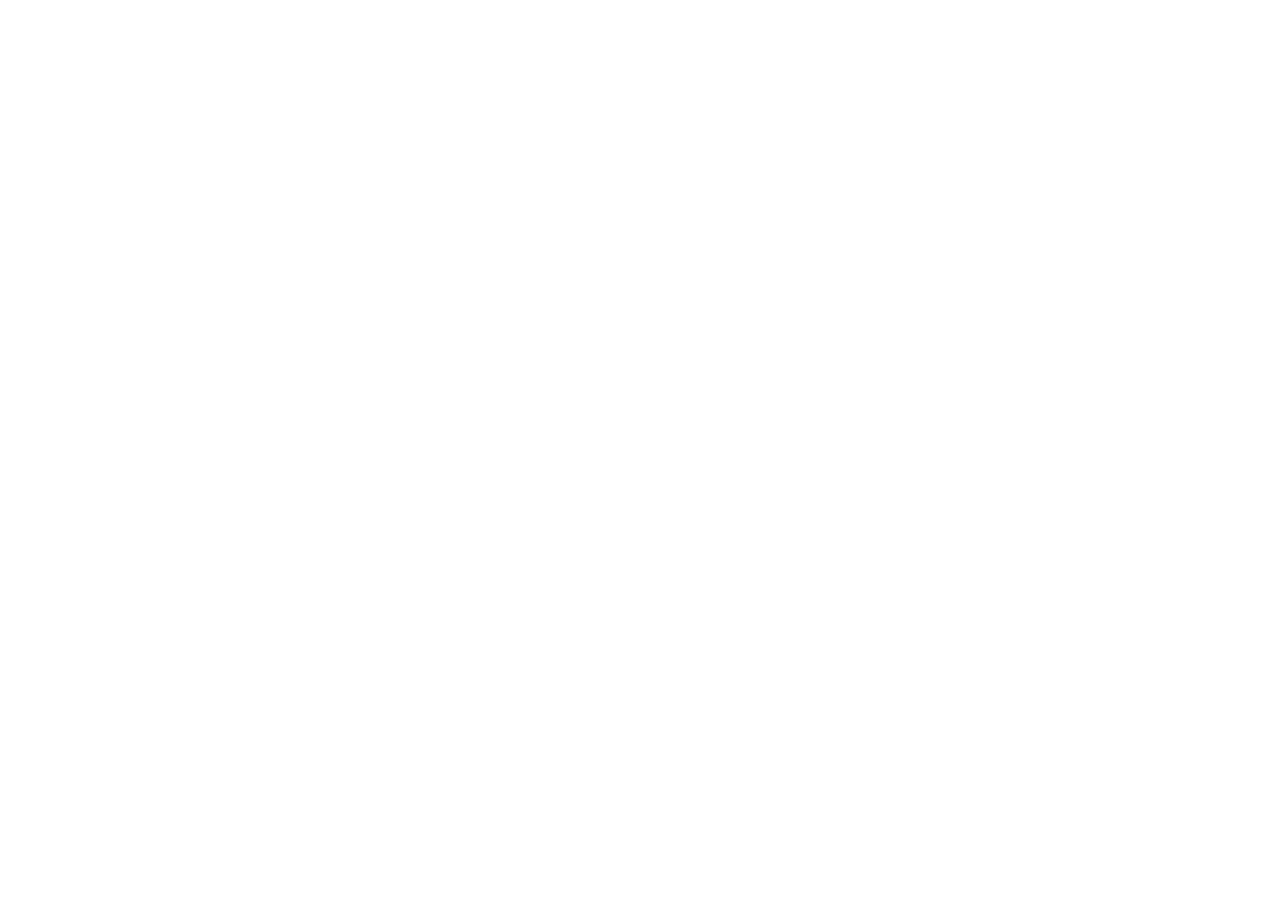
==== matricula.html @ d6cb69de "PROYECTO2" ====
<!DOCTYPE html>
<html lang="en">
<head>
    <meta charset="UTF-8">
    <meta http-equiv="X-UA-Compatible" content="IE=edge">
    <meta name="viewport" content="width=device-width, initial-scale=1.0">
    <title>Document</title>
</head>
<body>
    
</body>
</html>
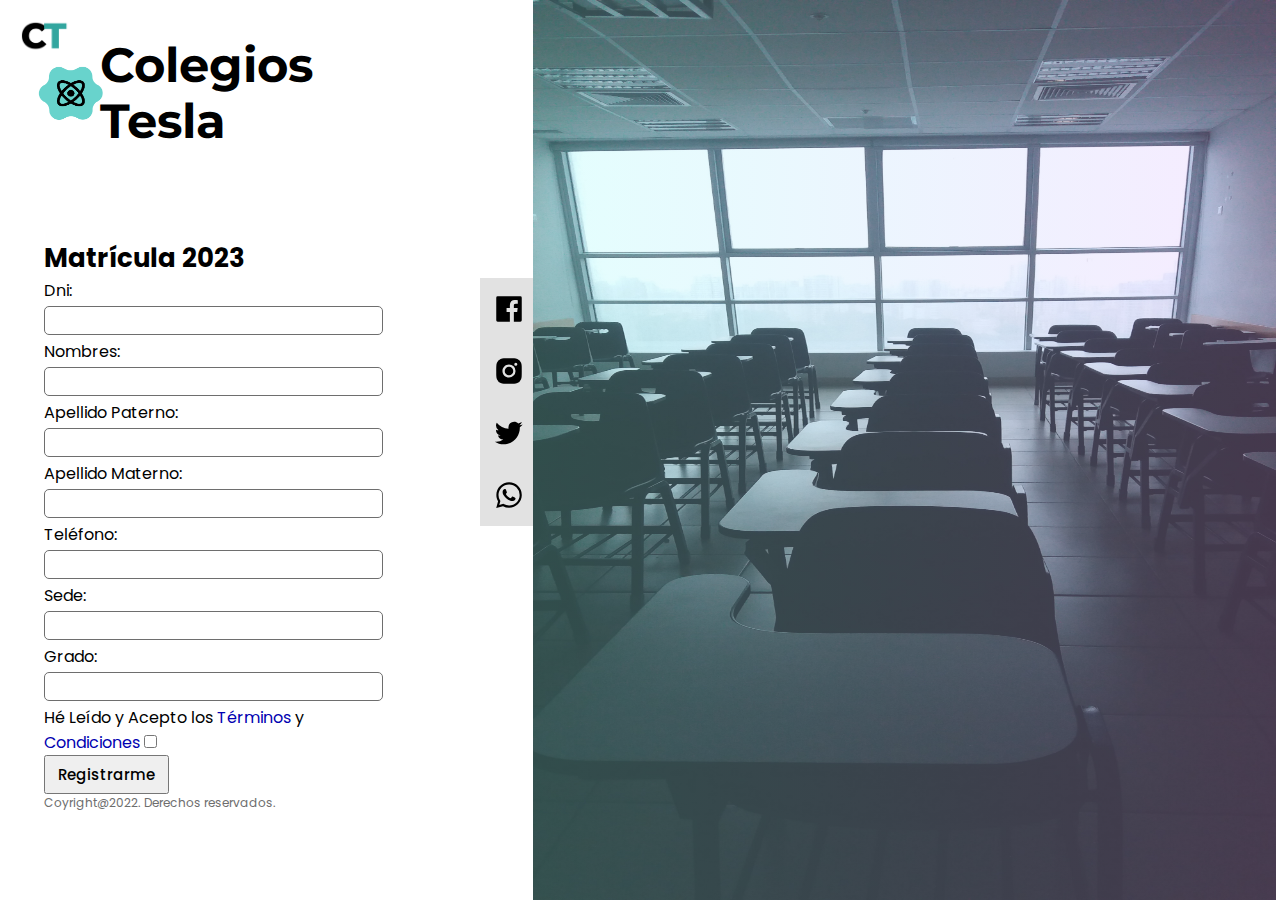
==== commit b4c77efc: "PROYECTO2" ====
--- a/matricula.html
+++ b/matricula.html
@@ -4,9 +4,73 @@
     <meta charset="UTF-8">
     <meta http-equiv="X-UA-Compatible" content="IE=edge">
     <meta name="viewport" content="width=device-width, initial-scale=1.0">
-    <title>Document</title>
+    <link rel="stylesheet" href="matricula.css">
+    <!--GOOGLE FONTS-->
+    <link rel="preconnect" href="https://fonts.googleapis.com">
+    <link rel="preconnect" href="https://fonts.gstatic.com" crossorigin>
+    <link href="https://fonts.googleapis.com/css2?family=Montserrat:ital,wght@1,300&family=Poppins:wght@500&display=swap" rel="stylesheet">
+    <link rel="preconnect" href="https://fonts.googleapis.com">
+    <link rel="preconnect" href="https://fonts.gstatic.com" crossorigin>
+    <link href="https://fonts.googleapis.com/css2?family=Montserrat:wght@800&display=swap" rel="stylesheet">
+    <link href="https://fonts.googleapis.com/css2?family=Poppins&display=swap" rel="stylesheet">
+    <link rel="stylesheet" href="matricula.css">
+    <link rel="stylesheet" href="querysindex.css">
+    <link href="https://fonts.googleapis.com/css2?family=Montserrat+Alternates:wght@100&family=Roboto:wght@100&display=swap" rel="stylesheet">
+    <link rel="stylesheet" href="querysmatricula.css">
+    <title>Matrícula</title>
 </head>
 <body>
-    
+    <div class="container">
+        <div class="logo">
+        <a href="index.html"><img src="img/CT.PNG" alt="" srcset=""></a>
+        </div>
+        <div class="logotesla">
+            <img src="img/logotesla.PNG" alt="">
+        </div>
+        <div class="titulo1">
+            <h2>Colegios</h2>
+        </div>
+        <div class="titulo2">
+            <h2> Tesla</h2>
+        </div>
+        <div class="datos">
+                <div class="form">
+                    <div class="formulario">
+                        <br><br>
+                        <h3>Matrícula 2023</h3>
+                        <div class="redes">
+                            <div class="elements">
+                            <img src="img/bxl-facebook-square.svg" alt="" srcset="">
+                            <img src="img/bxl-instagram-alt.svg" alt="" srcset="">
+                            <img src="img/bxl-twitter.svg" alt="">
+                            <img src="img/bxl-whatsapp.svg" alt="">
+                        </div>
+                        </div>
+                        <label for="Element1">Dni:</label>
+                        <input id="Element1" type="text">
+                        <label for="Element2">Nombres:</label>
+                        <input id="Element2" type="text">
+                        <label for="Element3">Apellido Paterno:</label>
+                        <input id="Element3" type="text">
+                        <label for="Element4">Apellido Materno:</label>
+                        <input id="Element4" type="text">
+                        <label for="Element5">Teléfono:</label>
+                        <input id="Element5" type="text">
+                        <label for="Element6">Sede:</label>
+                        <input id="Element6" type="text">
+                        <label for="Element7">Grado:</label>
+                        <input id="Element7" type="text">
+                        <p class="checktext">Hé Leído y Acepto los <span> Términos</span> y <span> Condiciones</span></p>
+                        <input id="Element8" type="checkbox">
+                        <br>
+                        <button>Registrarme</button>
+                        <p class="copy">Coyright@2022. Derechos reservados.</p>
+                    </div>
+                </div>
+        </div>
+        <div class="fondo">
+
+        </div>
+    </div>
 </body>
 </html>--- a/matricula.css
+++ b/matricula.css
@@ -0,0 +1,123 @@
+*{
+    margin: auto;
+}
+a{
+    text-decoration: none;
+    color: black;
+}
+.container{
+    height: 100%;
+    width: 100%;
+    display: grid;
+    grid-template-columns: repeat(12,1fr);
+    grid-template-rows: repeat(12,1fr);
+}
+.datos{
+    grid-column: 1/6;
+    grid-row: 1/13;
+    text-align: center;
+    position: relative;
+}
+.fondo {
+    margin: 0;
+    padding: 0;
+    width: 58vw;
+    height: 100vh;
+    grid-column: 6/13;
+    grid-row: 1/13;
+    background: url(img/ruben-rodriguez-IXTvnOOSTyU-unsplash.jpg);
+    background-repeat: no-repeat;
+    background-size: cover;
+    background-size: 100% 100%;
+    background-position: center;
+    
+    overflow: hidden;
+}
+.fondo:before{
+    content: "";
+    width: 58%;
+    min-height: 100vh;
+    position: absolute;
+    background: linear-gradient(90deg, rgb(162, 255, 250), rgb(227, 185, 255));
+    opacity: .3;
+}
+.form{
+    display: grid;
+    grid-template-columns: repeat(12,1fr);
+}
+.formulario {
+    grid-column: 2/6;
+    text-align: left;
+    padding-top: 100px;
+    font-family: 'Poppins', sans-serif;
+}
+.formulario h3{
+    font-family: 'Poppins', sans-serif;
+    font-size: 26px
+}
+.formulario span{
+    color: rgb(1, 1, 177);
+}
+.formulario button{
+    padding: 6px 12px;
+    font-family: 'Poppins', sans-serif;
+    font-size: 15px;
+    font-weight: 500;
+}
+input{
+    padding: 6px 80px;
+    border-radius: 5px;
+    border: solid 1px rgb(110, 110, 110);
+    margin-bottom: 4px;
+    margin-top: 3px;
+}
+.checktext{
+    display: inline;
+}
+.logo img{
+    width: 50px;
+    position: absolute;
+    top: 20px;
+    left: 20px;
+}
+.logotesla img{
+    width: 66px;
+    padding-left: 8px;
+}
+.logotesla{
+    position: absolute;
+    top: 61px;
+    left: 30px;
+}
+.titulo1{
+    font-size:32px;
+    position: absolute;
+    top: 36px;
+    left: 100px;
+    font-family: 'Montserrat', sans-serif;
+}
+.titulo2{
+    font-size:32px;
+    position: absolute;
+    top: 92px;
+    left: 100px;
+    font-family: 'Montserrat', sans-serif;
+}
+.copy{
+    font-size: 12px;
+    color: rgb(110, 110, 110);
+}
+.redes {
+    width: 10%;
+    position: absolute;
+     min-width: 20px;
+     min-height: 100px;
+     background-color: #E2E2E2;
+     right: 0;
+ }
+.elements img{
+    width: 34px;
+    display: block;
+    padding: 14px 12px;
+    padding-right: 30px;
+}--- a/matricula.css
+++ b/matricula.css
@@ -0,0 +1,123 @@
+*{
+    margin: auto;
+}
+a{
+    text-decoration: none;
+    color: black;
+}
+.container{
+    height: 100%;
+    width: 100%;
+    display: grid;
+    grid-template-columns: repeat(12,1fr);
+    grid-template-rows: repeat(12,1fr);
+}
+.datos{
+    grid-column: 1/6;
+    grid-row: 1/13;
+    text-align: center;
+    position: relative;
+}
+.fondo {
+    margin: 0;
+    padding: 0;
+    width: 58vw;
+    height: 100vh;
+    grid-column: 6/13;
+    grid-row: 1/13;
+    background: url(img/ruben-rodriguez-IXTvnOOSTyU-unsplash.jpg);
+    background-repeat: no-repeat;
+    background-size: cover;
+    background-size: 100% 100%;
+    background-position: center;
+    
+    overflow: hidden;
+}
+.fondo:before{
+    content: "";
+    width: 58%;
+    min-height: 100vh;
+    position: absolute;
+    background: linear-gradient(90deg, rgb(162, 255, 250), rgb(227, 185, 255));
+    opacity: .3;
+}
+.form{
+    display: grid;
+    grid-template-columns: repeat(12,1fr);
+}
+.formulario {
+    grid-column: 2/6;
+    text-align: left;
+    padding-top: 100px;
+    font-family: 'Poppins', sans-serif;
+}
+.formulario h3{
+    font-family: 'Poppins', sans-serif;
+    font-size: 26px
+}
+.formulario span{
+    color: rgb(1, 1, 177);
+}
+.formulario button{
+    padding: 6px 12px;
+    font-family: 'Poppins', sans-serif;
+    font-size: 15px;
+    font-weight: 500;
+}
+input{
+    padding: 6px 80px;
+    border-radius: 5px;
+    border: solid 1px rgb(110, 110, 110);
+    margin-bottom: 4px;
+    margin-top: 3px;
+}
+.checktext{
+    display: inline;
+}
+.logo img{
+    width: 50px;
+    position: absolute;
+    top: 20px;
+    left: 20px;
+}
+.logotesla img{
+    width: 66px;
+    padding-left: 8px;
+}
+.logotesla{
+    position: absolute;
+    top: 61px;
+    left: 30px;
+}
+.titulo1{
+    font-size:32px;
+    position: absolute;
+    top: 36px;
+    left: 100px;
+    font-family: 'Montserrat', sans-serif;
+}
+.titulo2{
+    font-size:32px;
+    position: absolute;
+    top: 92px;
+    left: 100px;
+    font-family: 'Montserrat', sans-serif;
+}
+.copy{
+    font-size: 12px;
+    color: rgb(110, 110, 110);
+}
+.redes {
+    width: 10%;
+    position: absolute;
+     min-width: 20px;
+     min-height: 100px;
+     background-color: #E2E2E2;
+     right: 0;
+ }
+.elements img{
+    width: 34px;
+    display: block;
+    padding: 14px 12px;
+    padding-right: 30px;
+}--- a/querysindex.css
+++ b/querysindex.css
@@ -0,0 +1,149 @@
+@media only screen and (max-width:1070px){
+
+    .imagen1{
+        display: block;
+        padding: 0px 20px;
+        margin-bottom: -4px;
+        padding-left: 100px;
+    }
+    .redes{
+        display: none;
+    }
+
+}
+@media only screen and (max-width:860px){
+    .items{
+        display: block;
+        
+    }
+    .chicamain{
+        width: 100%;
+    }
+    .ofrecemos{
+        text-align: center;
+    }
+    .menu-ofrecemos{
+        display: block;
+        background: #E2E2E2;
+        width: 100%;
+        text-align: center;
+        padding-bottom: 10px;
+    }
+    .menu-ofrecemos p{
+        background: #E2E2E2;
+        padding-bottom: 6px;
+    }
+    .ofrecemos-dos{
+        display: none
+    }
+    .matricula{
+        display: block;
+        
+    }
+    .matricula1{
+        text-align: center;
+    }
+    .matricula1 img{
+        width: 400px;
+        text-align: center;
+        
+    }
+    .matricula2{
+        text-align: center;
+        
+    }
+    .matricula2 img{
+        width: 370px;
+        text-align: center;
+        
+    }
+    .footer{
+        display: block;
+        font-family: 'Roboto', sans-serif;
+    }
+
+    .footer div{
+        padding-bottom: 10px;
+        font-family: 'Roboto', sans-serif;
+        padding-right:60px;
+    }
+    .logo{
+       margin-top: -2px;
+    }
+    .marca h1{
+        z-index: 1;
+        font-size: 50px;
+    }
+    .nav .menu-bar{
+        display: block;
+        grid-column: 11/13;
+        grid-row: 1/2;
+    }
+    .items{
+        position: absolute;
+        width: 60%;
+        height: 18vh;
+        display: grid;
+        grid-template-columns: repeat(12,1fr);
+        right: 0;
+        margin-top: 54px;
+        background-color: #ffffff;
+        padding-right: 0px;
+        padding-left: 0px;
+        transform: translateX(100%);
+        display: none;
+    }
+    .items a:hover{
+        color: #08c5bc;
+    }
+    .menu-toggle{
+        transform: translateX(0%);
+        display: grid;
+    }
+    .items p{
+        grid-column: 11/12;
+    }
+
+}
+
+@media only screen and (max-width:518px){
+
+    .marca h1{
+        font-size: 35px;
+    }
+    .marca img{
+        width: 48px;
+    }
+    .matricula1 img{
+        width: 320px;
+        text-align: center;
+        
+    }
+    .matricula2 img{
+        width: 320px;
+        text-align: center;
+        
+    }
+    .matricula h3{
+        font-size: 22px;
+    }
+    .matricula p{
+        font-size: 22px;
+    }
+    .ofrecemos, .menu-ofrecemos, .ofrecemos-dos p{
+        font-size: 14px;
+        width: 100vw;
+    }
+}
+@media only screen and (max-width:325px){
+    .matricula1 img{
+        width: 240px;
+        text-align: center;
+        
+    }
+    .matricula2 img{
+        width: 240px;
+        text-align: center;
+        
+    }
+}--- a/querysmatricula.css
+++ b/querysmatricula.css
@@ -0,0 +1,24 @@
+@media only screen and (max-width:1070px){
+    .container{
+        overflow: hidden;
+    }
+    div .fondo{
+        margin: 0;
+        padding: 0;
+    }
+    .redes {
+        display: none;
+    }
+}
+
+@media only screen and (max-width:840px){
+    .fondo {
+        display: none;
+    }
+    .container{
+        padding: 0;
+        margin: 0;
+        overflow: hidden;
+    }
+}
+    
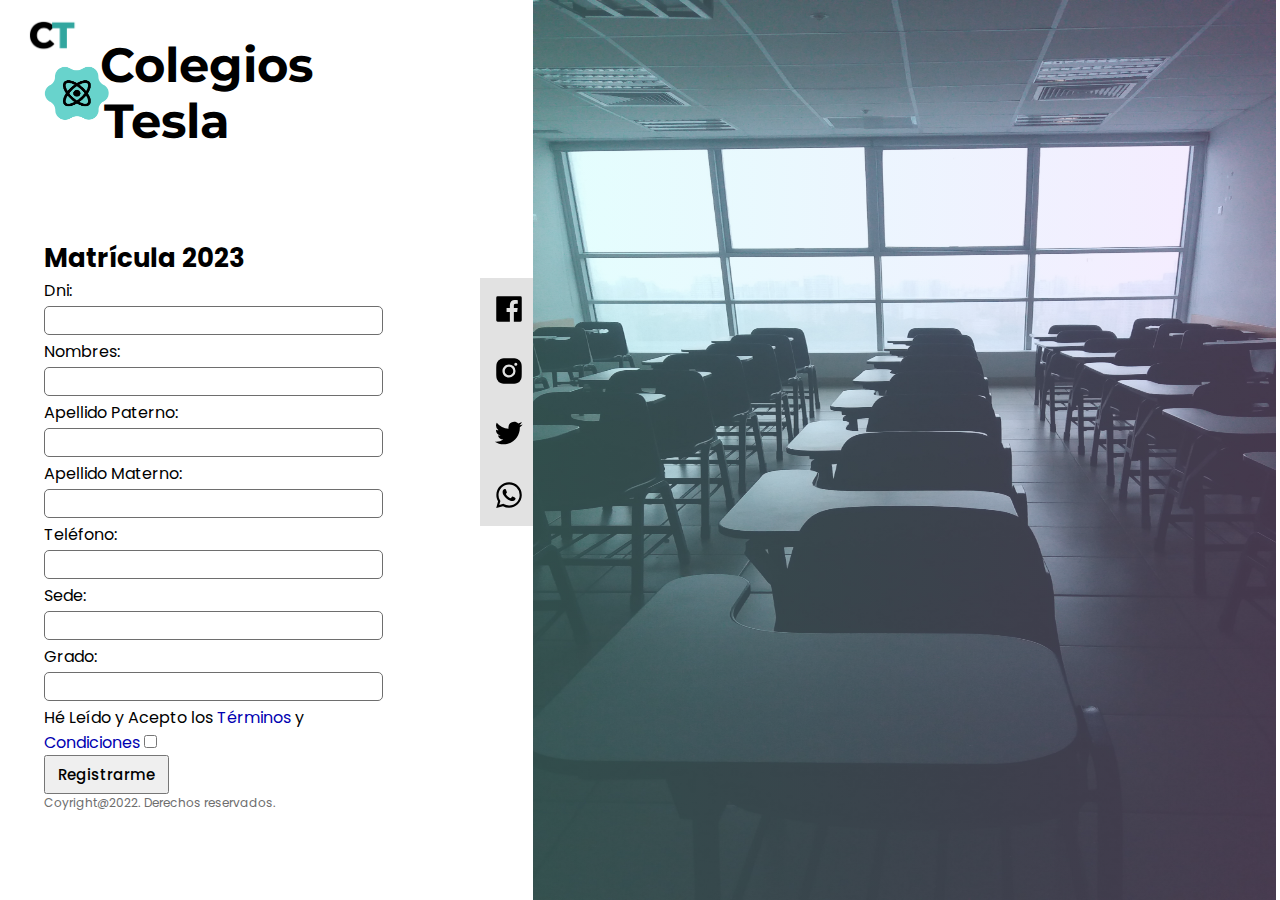
==== commit 8020cd8a: "PROYECTO CASI" ====
--- a/matricula.html
+++ b/matricula.html
@@ -22,7 +22,7 @@
 <body>
     <div class="container">
         <div class="logo">
-        <a href="index.html"><img src="img/CT.PNG" alt="" srcset=""></a>
+        <a href="index.html"><img src="img/CT.PNG" alt="" ></a>
         </div>
         <div class="logotesla">
             <img src="img/logotesla.PNG" alt="">
--- a/matricula.css
+++ b/matricula.css
@@ -74,15 +74,19 @@
 .checktext{
     display: inline;
 }
+.logo{
+    grid-column: 1/2;
+    grid-row: 1/2;
+    z-index: 1;
+}
 .logo img{
     width: 50px;
-    position: absolute;
     top: 20px;
     left: 20px;
 }
 .logotesla img{
     width: 66px;
-    padding-left: 8px;
+    padding-left: 14px;
 }
 .logotesla{
     position: absolute;
@@ -100,7 +104,7 @@
     font-size:32px;
     position: absolute;
     top: 92px;
-    left: 100px;
+    left: 104px;
     font-family: 'Montserrat', sans-serif;
 }
 .copy{
--- a/matricula.css
+++ b/matricula.css
@@ -74,15 +74,19 @@
 .checktext{
     display: inline;
 }
+.logo{
+    grid-column: 1/2;
+    grid-row: 1/2;
+    z-index: 1;
+}
 .logo img{
     width: 50px;
-    position: absolute;
     top: 20px;
     left: 20px;
 }
 .logotesla img{
     width: 66px;
-    padding-left: 8px;
+    padding-left: 14px;
 }
 .logotesla{
     position: absolute;
@@ -100,7 +104,7 @@
     font-size:32px;
     position: absolute;
     top: 92px;
-    left: 100px;
+    left: 104px;
     font-family: 'Montserrat', sans-serif;
 }
 .copy{
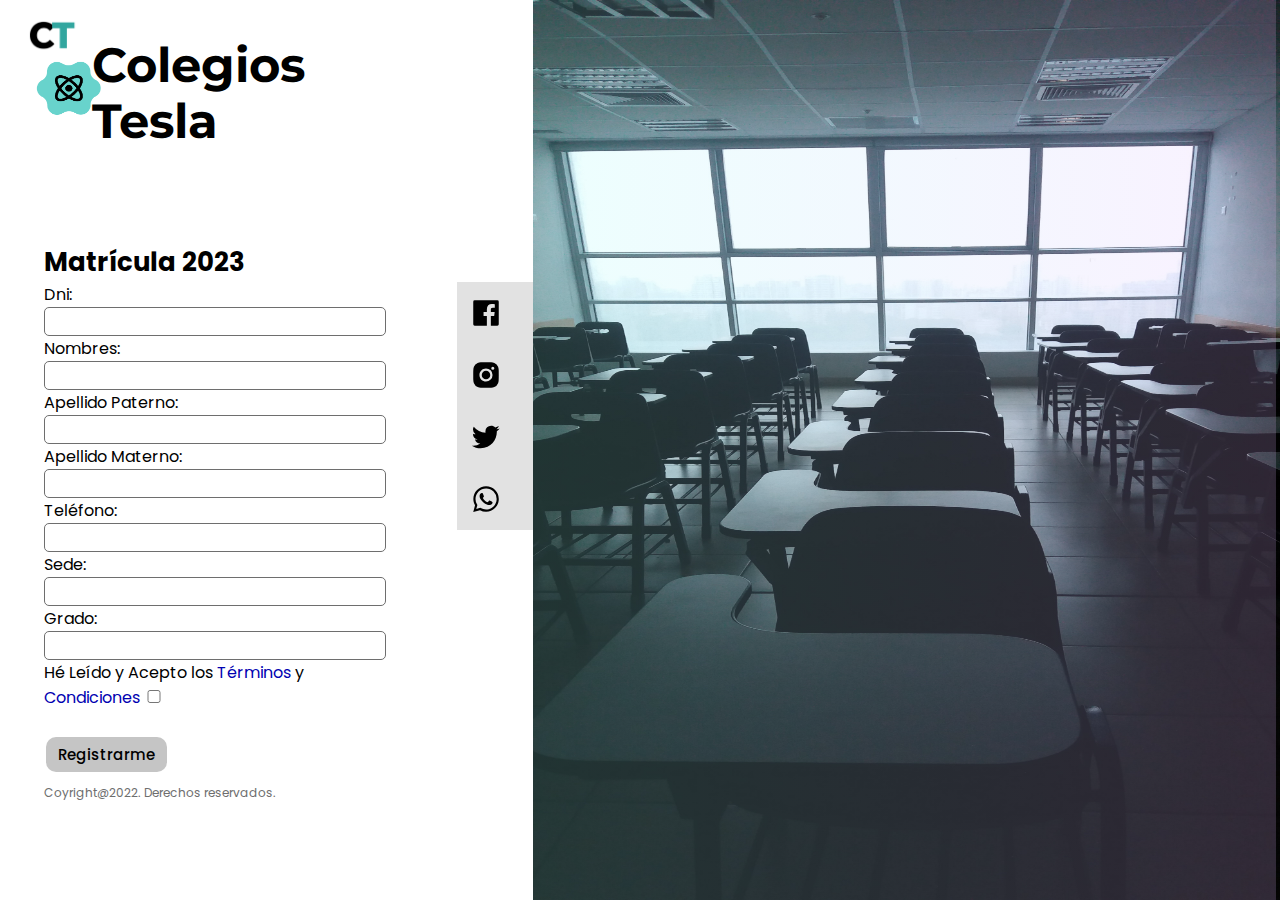
==== commit f4ee71f1: "PROYECTO2" ====
--- a/matricula.html
+++ b/matricula.html
@@ -33,10 +33,11 @@
         <div class="titulo2">
             <h2> Tesla</h2>
         </div>
+        
         <div class="datos">
                 <div class="form">
                     <div class="formulario">
-                        <br><br>
+                        <br><br><br>
                         <h3>Matrícula 2023</h3>
                         <div class="redes">
                             <div class="elements">
@@ -46,25 +47,27 @@
                             <img src="img/bxl-whatsapp.svg" alt="">
                         </div>
                         </div>
+                        <form action="" method="POST">
                         <label for="Element1">Dni:</label>
-                        <input id="Element1" type="text">
+                        <input id="Element1" type="text" required>
                         <label for="Element2">Nombres:</label>
-                        <input id="Element2" type="text">
+                        <input id="Element2" type="text" required>
                         <label for="Element3">Apellido Paterno:</label>
-                        <input id="Element3" type="text">
+                        <input id="Element3" type="text" required>
                         <label for="Element4">Apellido Materno:</label>
-                        <input id="Element4" type="text">
+                        <input id="Element4" type="text" required>
                         <label for="Element5">Teléfono:</label>
-                        <input id="Element5" type="text">
+                        <input id="Element5" type="text" required>
                         <label for="Element6">Sede:</label>
-                        <input id="Element6" type="text">
+                        <input id="Element6" type="text" required>
                         <label for="Element7">Grado:</label>
-                        <input id="Element7" type="text">
+                        <input id="Element7" type="number" required max="6" min="0">    
                         <p class="checktext">Hé Leído y Acepto los <span> Términos</span> y <span> Condiciones</span></p>
-                        <input id="Element8" type="checkbox">
-                        <br>
-                        <button>Registrarme</button>
+                        <input id="Element8" type="checkbox" required>
+                        <br><br>
+                        <button><a href="index.html">Registrarme</a></button><br>
                         <p class="copy">Coyright@2022. Derechos reservados.</p>
+                        </form>   
                     </div>
                 </div>
         </div>
--- a/matricula.css
+++ b/matricula.css
@@ -21,7 +21,7 @@
 .fondo {
     margin: 0;
     padding: 0;
-    width: 58vw;
+    width: 58w;
     height: 100vh;
     grid-column: 6/13;
     grid-row: 1/13;
@@ -30,7 +30,6 @@
     background-size: cover;
     background-size: 100% 100%;
     background-position: center;
-    
     overflow: hidden;
 }
 .fondo:before{
@@ -39,16 +38,16 @@
     min-height: 100vh;
     position: absolute;
     background: linear-gradient(90deg, rgb(162, 255, 250), rgb(227, 185, 255));
-    opacity: .3;
+    opacity: .2;
 }
 .form{
     display: grid;
     grid-template-columns: repeat(12,1fr);
 }
 .formulario {
+    padding-top: 70px;
     grid-column: 2/6;
     text-align: left;
-    padding-top: 100px;
     font-family: 'Poppins', sans-serif;
 }
 .formulario h3{
@@ -59,17 +58,21 @@
     color: rgb(1, 1, 177);
 }
 .formulario button{
+    margin: 2px;
     padding: 6px 12px;
     font-family: 'Poppins', sans-serif;
     font-size: 15px;
     font-weight: 500;
+    border-radius: 10px;
+    border: none;
+    background-color: #c5c5c5;
 }
 input{
-    padding: 6px 80px;
+    width: 320px;
+    padding: 6px 10px;
     border-radius: 5px;
     border: solid 1px rgb(110, 110, 110);
-    margin-bottom: 4px;
-    margin-top: 3px;
+
 }
 .checktext{
     display: inline;
@@ -81,8 +84,6 @@
 }
 .logo img{
     width: 50px;
-    top: 20px;
-    left: 20px;
 }
 .logotesla img{
     width: 66px;
@@ -90,29 +91,29 @@
 }
 .logotesla{
     position: absolute;
-    top: 61px;
-    left: 30px;
+    top: 56px;
+    left: 22px;
 }
 .titulo1{
     font-size:32px;
     position: absolute;
     top: 36px;
-    left: 100px;
+    left: 92px;
     font-family: 'Montserrat', sans-serif;
 }
 .titulo2{
     font-size:32px;
     position: absolute;
     top: 92px;
-    left: 104px;
+    left: 92px;
     font-family: 'Montserrat', sans-serif;
 }
 .copy{
     font-size: 12px;
+    padding-top: 10px;
     color: rgb(110, 110, 110);
 }
 .redes {
-    width: 10%;
     position: absolute;
      min-width: 20px;
      min-height: 100px;
@@ -124,4 +125,7 @@
     display: block;
     padding: 14px 12px;
     padding-right: 30px;
+}
+#Element8{
+    width: 20px;
 }--- a/matricula.css
+++ b/matricula.css
@@ -21,7 +21,7 @@
 .fondo {
     margin: 0;
     padding: 0;
-    width: 58vw;
+    width: 58w;
     height: 100vh;
     grid-column: 6/13;
     grid-row: 1/13;
@@ -30,7 +30,6 @@
     background-size: cover;
     background-size: 100% 100%;
     background-position: center;
-    
     overflow: hidden;
 }
 .fondo:before{
@@ -39,16 +38,16 @@
     min-height: 100vh;
     position: absolute;
     background: linear-gradient(90deg, rgb(162, 255, 250), rgb(227, 185, 255));
-    opacity: .3;
+    opacity: .2;
 }
 .form{
     display: grid;
     grid-template-columns: repeat(12,1fr);
 }
 .formulario {
+    padding-top: 70px;
     grid-column: 2/6;
     text-align: left;
-    padding-top: 100px;
     font-family: 'Poppins', sans-serif;
 }
 .formulario h3{
@@ -59,17 +58,21 @@
     color: rgb(1, 1, 177);
 }
 .formulario button{
+    margin: 2px;
     padding: 6px 12px;
     font-family: 'Poppins', sans-serif;
     font-size: 15px;
     font-weight: 500;
+    border-radius: 10px;
+    border: none;
+    background-color: #c5c5c5;
 }
 input{
-    padding: 6px 80px;
+    width: 320px;
+    padding: 6px 10px;
     border-radius: 5px;
     border: solid 1px rgb(110, 110, 110);
-    margin-bottom: 4px;
-    margin-top: 3px;
+
 }
 .checktext{
     display: inline;
@@ -81,8 +84,6 @@
 }
 .logo img{
     width: 50px;
-    top: 20px;
-    left: 20px;
 }
 .logotesla img{
     width: 66px;
@@ -90,29 +91,29 @@
 }
 .logotesla{
     position: absolute;
-    top: 61px;
-    left: 30px;
+    top: 56px;
+    left: 22px;
 }
 .titulo1{
     font-size:32px;
     position: absolute;
     top: 36px;
-    left: 100px;
+    left: 92px;
     font-family: 'Montserrat', sans-serif;
 }
 .titulo2{
     font-size:32px;
     position: absolute;
     top: 92px;
-    left: 104px;
+    left: 92px;
     font-family: 'Montserrat', sans-serif;
 }
 .copy{
     font-size: 12px;
+    padding-top: 10px;
     color: rgb(110, 110, 110);
 }
 .redes {
-    width: 10%;
     position: absolute;
      min-width: 20px;
      min-height: 100px;
@@ -124,4 +125,7 @@
     display: block;
     padding: 14px 12px;
     padding-right: 30px;
+}
+#Element8{
+    width: 20px;
 }--- a/querysindex.css
+++ b/querysindex.css
@@ -5,10 +5,18 @@
         padding: 0px 20px;
         margin-bottom: -4px;
         padding-left: 100px;
+        position: relative;
     }
-    .redes{
-        display: none;
+    .redes1{
+        position: absolute;
+        left: 0;
+        top: 56%;
     }
+    .redes1 img{
+        display: block;
+        padding: 10px 4px;
+    }
+
 
 }
 @media only screen and (max-width:860px){
@@ -17,7 +25,7 @@
         
     }
     .chicamain{
-        width: 100%;
+        width: 95%;
     }
     .ofrecemos{
         text-align: center;
@@ -103,7 +111,17 @@
     .items p{
         grid-column: 11/12;
     }
-
+    .redes1{
+        width: 30px;
+    }
+    .redes1 a img{
+        width: 94%;
+        padding: 0;
+        padding: 6px;
+    }
+    .redes1{
+        padding: 4px;
+    }
 }
 
 @media only screen and (max-width:518px){
@@ -134,7 +152,32 @@
         font-size: 14px;
         width: 100vw;
     }
+    .redes1 a img{
+        width: 80%;
+    }
 }
+
+
+@media only screen and (max-width:450px){
+    .redes1 {
+        display: flex;
+        width: 100%;
+        bottom: 0;
+        height: 0px;
+        width: 40px;
+    }
+    .redes1 a img{
+        width: 160%;
+    }
+    .redes1 a {
+        padding-left: 8px;
+    }
+    
+}
+
+
+
+
 @media only screen and (max-width:325px){
     .matricula1 img{
         width: 240px;
--- a/querysmatricula.css
+++ b/querysmatricula.css
@@ -11,14 +11,44 @@
     }
 }
 
-@media only screen and (max-width:840px){
+@media only screen and (max-width:920px){
     .fondo {
-        display: none;
+        width: 52vw;
+        height: 100vh;
+        grid-column: 7/13;
+    }
+    .fondo:before{
+        content: "";
+        width: 50%;
+
     }
     .container{
         padding: 0;
         margin: 0;
         overflow: hidden;
     }
+    input{
+        width: 260px;
+    }
+    .formulario {
+        padding-top:60px;
+    }
+    .logo{
+        margin-top: 10px;
+    }
+}
+@media only screen and (max-width:660px){
+    .fondo {
+       display: none;
+    }
+    .formulario {
+        padding-top: 100px;
+    }
+    .logo{
+        margin-top: 10px;
+        padding-left: 4px;
+    }
 }
     
+
+    
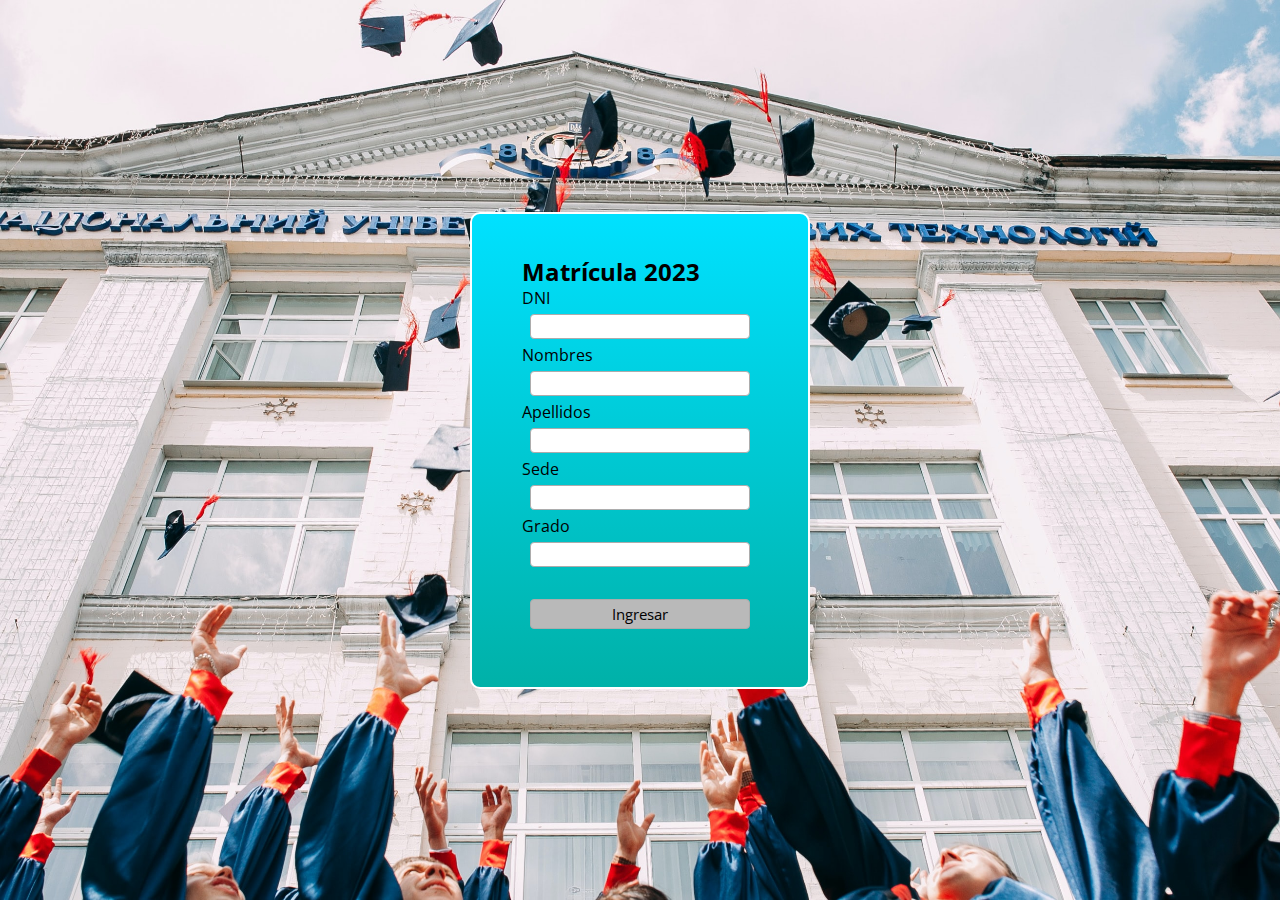
==== commit 968a32b4: "PROYECTO1" ====
--- a/matricula.html
+++ b/matricula.html
@@ -5,75 +5,25 @@
     <meta http-equiv="X-UA-Compatible" content="IE=edge">
     <meta name="viewport" content="width=device-width, initial-scale=1.0">
     <link rel="stylesheet" href="matricula.css">
-    <!--GOOGLE FONTS-->
-    <link rel="preconnect" href="https://fonts.googleapis.com">
-    <link rel="preconnect" href="https://fonts.gstatic.com" crossorigin>
-    <link href="https://fonts.googleapis.com/css2?family=Montserrat:ital,wght@1,300&family=Poppins:wght@500&display=swap" rel="stylesheet">
-    <link rel="preconnect" href="https://fonts.googleapis.com">
-    <link rel="preconnect" href="https://fonts.gstatic.com" crossorigin>
-    <link href="https://fonts.googleapis.com/css2?family=Montserrat:wght@800&display=swap" rel="stylesheet">
-    <link href="https://fonts.googleapis.com/css2?family=Poppins&display=swap" rel="stylesheet">
-    <link rel="stylesheet" href="matricula.css">
-    <link rel="stylesheet" href="querysindex.css">
-    <link href="https://fonts.googleapis.com/css2?family=Montserrat+Alternates:wght@100&family=Roboto:wght@100&display=swap" rel="stylesheet">
     <link rel="stylesheet" href="querysmatricula.css">
     <title>Matrícula</title>
 </head>
 <body>
-    <div class="container">
-        <div class="logo">
-        <a href="index.html"><img src="img/CT.PNG" alt="" ></a>
+    <form action="" class="form" >
+        <div class="container_form">
+            <h2>Matrícula 2023</h2> 
+            <label for="DNI">DNI</label>
+            <input type="text" name="DNI" required>
+            <label for="NOMBRES">Nombres</label>
+            <input type="text" name="NOMBRES" required>
+            <label for="APELLIDOS">Apellidos</label>
+            <input type="text" name="APELLIDOS" required>
+            <label for="SEDE">Sede</label>
+            <input type="text" name="SEDE" required>
+            <label for="GRADO">Grado</label>
+            <input type="number" name="GRADO" min="0" max="7" required><br>
+            <input class="button" type="submit" value="Ingresar" >
         </div>
-        <div class="logotesla">
-            <img src="img/logotesla.PNG" alt="">
-        </div>
-        <div class="titulo1">
-            <h2>Colegios</h2>
-        </div>
-        <div class="titulo2">
-            <h2> Tesla</h2>
-        </div>
-        
-        <div class="datos">
-                <div class="form">
-                    <div class="formulario">
-                        <br><br><br>
-                        <h3>Matrícula 2023</h3>
-                        <div class="redes">
-                            <div class="elements">
-                            <img src="img/bxl-facebook-square.svg" alt="" srcset="">
-                            <img src="img/bxl-instagram-alt.svg" alt="" srcset="">
-                            <img src="img/bxl-twitter.svg" alt="">
-                            <img src="img/bxl-whatsapp.svg" alt="">
-                        </div>
-                        </div>
-                        <form action="" method="POST">
-                        <label for="Element1">Dni:</label>
-                        <input id="Element1" type="text" required>
-                        <label for="Element2">Nombres:</label>
-                        <input id="Element2" type="text" required>
-                        <label for="Element3">Apellido Paterno:</label>
-                        <input id="Element3" type="text" required>
-                        <label for="Element4">Apellido Materno:</label>
-                        <input id="Element4" type="text" required>
-                        <label for="Element5">Teléfono:</label>
-                        <input id="Element5" type="text" required>
-                        <label for="Element6">Sede:</label>
-                        <input id="Element6" type="text" required>
-                        <label for="Element7">Grado:</label>
-                        <input id="Element7" type="number" required max="6" min="0">    
-                        <p class="checktext">Hé Leído y Acepto los <span> Términos</span> y <span> Condiciones</span></p>
-                        <input id="Element8" type="checkbox" required>
-                        <br><br>
-                        <button><a href="index.html">Registrarme</a></button><br>
-                        <p class="copy">Coyright@2022. Derechos reservados.</p>
-                        </form>   
-                    </div>
-                </div>
-        </div>
-        <div class="fondo">
-
-        </div>
-    </div>
+    </form>
 </body>
 </html>--- a/matricula.css
+++ b/matricula.css
@@ -1,131 +1,65 @@
+@import url('https://fonts.googleapis.com/css2?family=Montserrat+Alternates:wght@100&family=Open+Sans:wght@300;400;500&display=swap');
 *{
-    margin: auto;
-}
-a{
-    text-decoration: none;
-    color: black;
-}
-.container{
-    height: 100%;
-    width: 100%;
-    display: grid;
-    grid-template-columns: repeat(12,1fr);
-    grid-template-rows: repeat(12,1fr);
-}
-.datos{
-    grid-column: 1/6;
-    grid-row: 1/13;
-    text-align: center;
-    position: relative;
-}
-.fondo {
     margin: 0;
     padding: 0;
-    width: 58w;
+    box-sizing: border-box;
+}
+body{
+    margin: 0;
+    padding: 0;
+    background: url(img/vasily-koloda-8CqDvPuo_kI-unsplash.jpg);
+    background-repeat: no-repeat;
+    background-size: 100vw 100vh;
+    background-attachment: fixed;
+    font-family: 'Open Sans', sans-serif;
+}
+form{
+    margin: 0 auto;
+    width: fit-content;
     height: 100vh;
-    grid-column: 6/13;
-    grid-row: 1/13;
-    background: url(img/ruben-rodriguez-IXTvnOOSTyU-unsplash.jpg);
-    background-repeat: no-repeat;
-    background-size: cover;
-    background-size: 100% 100%;
-    background-position: center;
-    overflow: hidden;
-}
-.fondo:before{
-    content: "";
-    width: 58%;
-    min-height: 100vh;
-    position: absolute;
-    background: linear-gradient(90deg, rgb(162, 255, 250), rgb(227, 185, 255));
-    opacity: .2;
-}
-.form{
-    display: grid;
-    grid-template-columns: repeat(12,1fr);
-}
-.formulario {
-    padding-top: 70px;
-    grid-column: 2/6;
-    text-align: left;
-    font-family: 'Poppins', sans-serif;
-}
-.formulario h3{
-    font-family: 'Poppins', sans-serif;
-    font-size: 26px
-}
-.formulario span{
-    color: rgb(1, 1, 177);
-}
-.formulario button{
-    margin: 2px;
-    padding: 6px 12px;
-    font-family: 'Poppins', sans-serif;
-    font-size: 15px;
-    font-weight: 500;
-    border-radius: 10px;
-    border: none;
-    background-color: #c5c5c5;
-}
-input{
-    width: 320px;
-    padding: 6px 10px;
-    border-radius: 5px;
-    border: solid 1px rgb(110, 110, 110);
+    line-height: 100%;
+    display: flex;
+
 
 }
-.checktext{
-    display: inline;
+.container_form{
+    margin: 20px;
+    border: 0;
+    border-radius: 10px;
+    background: linear-gradient(180deg, rgb(0, 225, 255),rgb(0, 177, 168));  
+    align-items: center center;
+   display: grid;
+   align-self: center;
+   justify-self: center;
+   padding: 50px;
+   border:2px solid rgb(255, 255, 255);
 }
-.logo{
-    grid-column: 1/2;
-    grid-row: 1/2;
-    z-index: 1;
+.container_form input{
+    padding: 4px;
+    width: 220px;
+    display:block;
+    margin:8px;
+    border-radius: 4px;
+    border: none;
+    border: 1px solid rgb(172, 172, 172);
 }
-.logo img{
-    width: 50px;
+.container_form h2{
+    padding-bottom: 10px;
+    
 }
-.logotesla img{
-    width: 66px;
-    padding-left: 14px;
+.button {
+   width: 120px;
+   height: 30px;
+   color: rgb(0, 0, 0);
+   background:rgb(185, 185, 185);
+   border: none;
+   border-radius: 4px;
+   font-size: 15px;
+   font-family: 'Open Sans', sans-serif;
+   cursor: pointer;
 }
-.logotesla{
-    position: absolute;
-    top: 56px;
-    left: 22px;
-}
-.titulo1{
-    font-size:32px;
-    position: absolute;
-    top: 36px;
-    left: 92px;
-    font-family: 'Montserrat', sans-serif;
-}
-.titulo2{
-    font-size:32px;
-    position: absolute;
-    top: 92px;
-    left: 92px;
-    font-family: 'Montserrat', sans-serif;
-}
-.copy{
-    font-size: 12px;
-    padding-top: 10px;
-    color: rgb(110, 110, 110);
-}
-.redes {
-    position: absolute;
-     min-width: 20px;
-     min-height: 100px;
-     background-color: #E2E2E2;
-     right: 0;
- }
-.elements img{
-    width: 34px;
-    display: block;
-    padding: 14px 12px;
-    padding-right: 30px;
-}
-#Element8{
-    width: 20px;
-}+.button:hover {
+    background:rgb(66, 66, 66);
+    color: white;
+    transform: scale(1.05);
+ }--- a/querysmatricula.css
+++ b/querysmatricula.css
@@ -1,54 +1,7 @@
-@media only screen and (max-width:1070px){
-    .container{
-        overflow: hidden;
+
+@media only screen and (max-width:380px) {
+    
+    body{
+        background:none;
     }
-    div .fondo{
-        margin: 0;
-        padding: 0;
-    }
-    .redes {
-        display: none;
-    }
-}
-
-@media only screen and (max-width:920px){
-    .fondo {
-        width: 52vw;
-        height: 100vh;
-        grid-column: 7/13;
-    }
-    .fondo:before{
-        content: "";
-        width: 50%;
-
-    }
-    .container{
-        padding: 0;
-        margin: 0;
-        overflow: hidden;
-    }
-    input{
-        width: 260px;
-    }
-    .formulario {
-        padding-top:60px;
-    }
-    .logo{
-        margin-top: 10px;
-    }
-}
-@media only screen and (max-width:660px){
-    .fondo {
-       display: none;
-    }
-    .formulario {
-        padding-top: 100px;
-    }
-    .logo{
-        margin-top: 10px;
-        padding-left: 4px;
-    }
-}
-    
-
-    
+}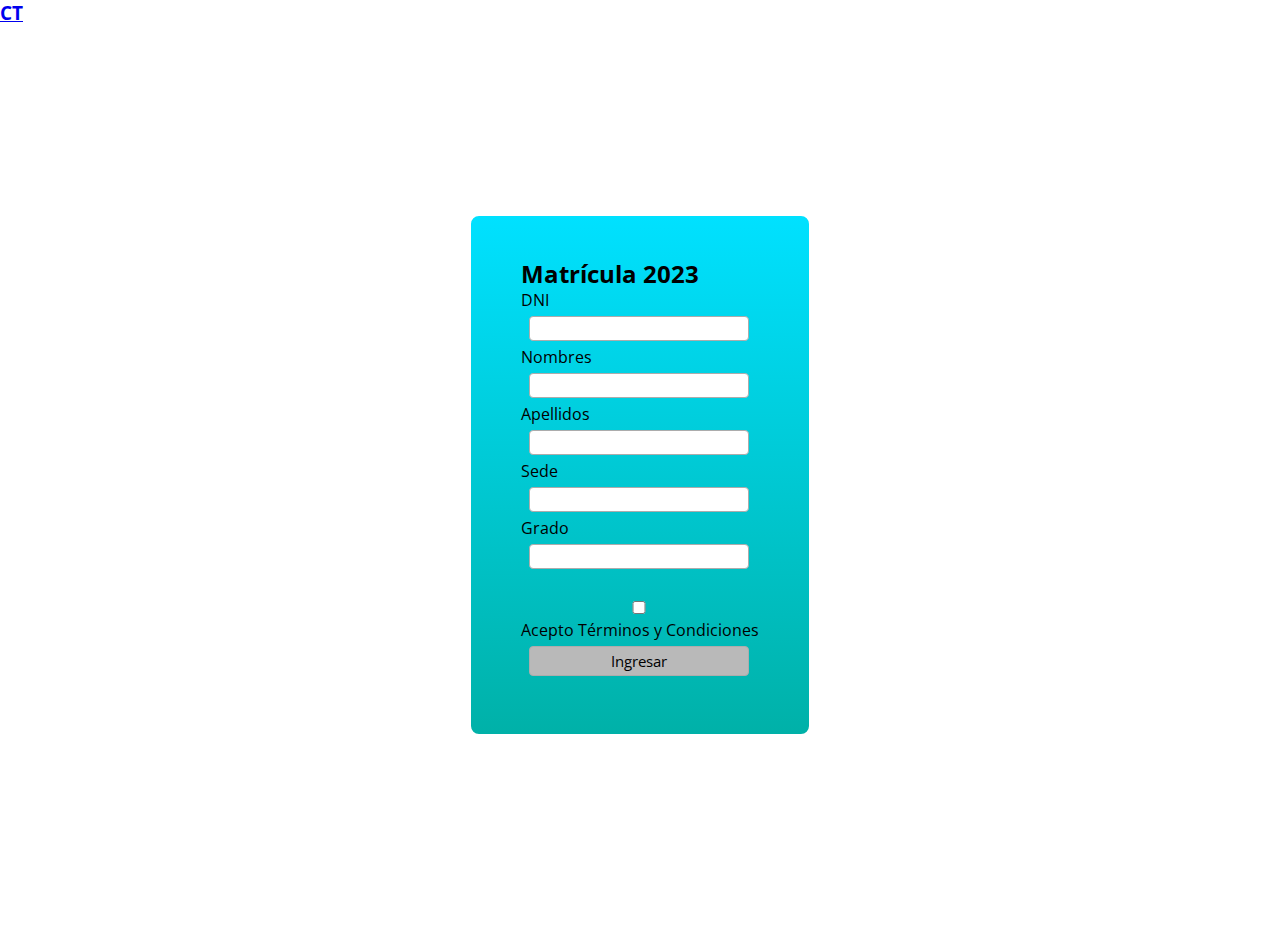
==== commit e47db1cc: "PROYECT1" ====
--- a/matricula.html
+++ b/matricula.html
@@ -9,21 +9,37 @@
     <title>Matrícula</title>
 </head>
 <body>
-    <form action="" class="form" >
-        <div class="container_form">
-            <h2>Matrícula 2023</h2> 
-            <label for="DNI">DNI</label>
-            <input type="text" name="DNI" required>
-            <label for="NOMBRES">Nombres</label>
-            <input type="text" name="NOMBRES" required>
-            <label for="APELLIDOS">Apellidos</label>
-            <input type="text" name="APELLIDOS" required>
-            <label for="SEDE">Sede</label>
-            <input type="text" name="SEDE" required>
-            <label for="GRADO">Grado</label>
-            <input type="number" name="GRADO" min="0" max="7" required><br>
-            <input class="button" type="submit" value="Ingresar" >
+    <div class="contenedor">
+        <div class="mitad1">
+            <div class="logo">
+                <a href="index.html">
+                    <h3>C<span>T</span></h3>
+                </a>
+            </div>
+            <form action="" class="form" >
+                <div class="container_form">
+                    <h2>Matrícula 2023</h2> 
+                    <label for="DNI">DNI</label>
+                    <input type="text" name="DNI" required>
+                    <label for="NOMBRES">Nombres</label>
+                    <input type="text" name="NOMBRES" required>
+                    <label for="APELLIDOS">Apellidos</label>
+                    <input type="text" name="APELLIDOS" required>
+                    <label for="SEDE">Sede</label>
+                    <input type="text" name="SEDE" required>
+                    <label for="GRADO">Grado</label>
+                    <input type="number" name="GRADO" min="0" max="7" required><br>
+                    <div class="check">
+                        <input type="checkbox" required><p>Acepto <span>Términos</span> y <span>Condiciones</span></p>
+                    </div> 
+                    <input class="button" type="submit" value="Ingresar" >
+                    
+                </div>
+            </form>
         </div>
-    </form>
+        <div class="mitad2">
+
+        </div>
+    </div>
 </body>
 </html>--- a/matricula.css
+++ b/matricula.css
@@ -7,11 +7,13 @@
 body{
     margin: 0;
     padding: 0;
-    background: url(img/vasily-koloda-8CqDvPuo_kI-unsplash.jpg);
     background-repeat: no-repeat;
     background-size: 100vw 100vh;
     background-attachment: fixed;
     font-family: 'Open Sans', sans-serif;
+    overflow: hidden;
+    height: 100vh;
+    width: 100vw;
 }
 form{
     margin: 0 auto;
@@ -23,7 +25,6 @@
 
 }
 .container_form{
-    margin: 20px;
     border: 0;
     border-radius: 10px;
     background: linear-gradient(180deg, rgb(0, 225, 255),rgb(0, 177, 168));  
